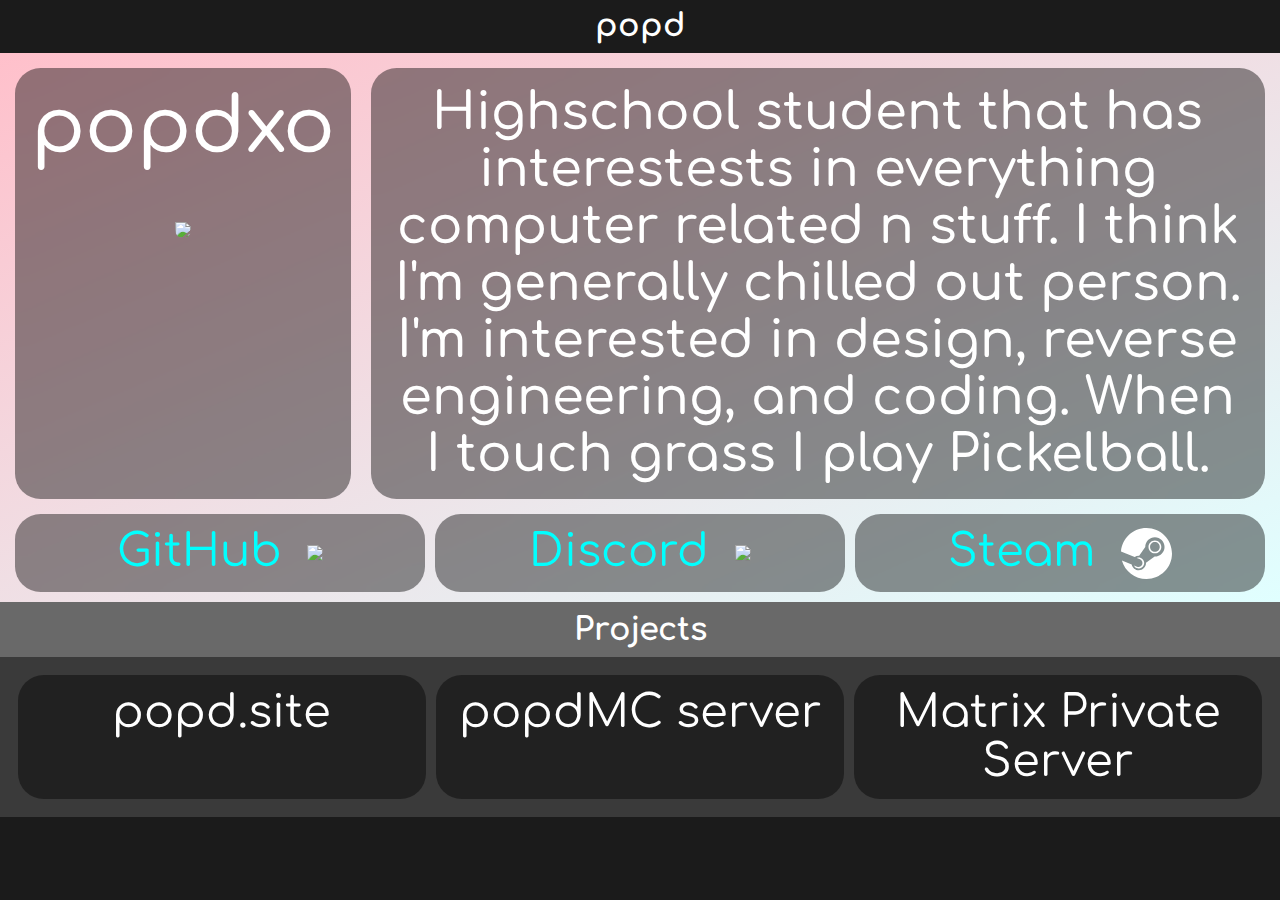
==== popdxo/index.html @ 76947ba2 "new file:   images/steam-icon.svg 	modified:   index.css 	modified:   index.html 	new file:   popdxo" ====
<!DOCTYPE html>
<html>
<head>
    <link rel="stylesheet" href="/index.css">
    <link href='https://fonts.googleapis.com/css?family=Comfortaa' rel='stylesheet'>
    <title>popd</title>
</head>
<body>
    <h1>popd</h1>
    <div class="introdiv" style="background-image: linear-gradient(to bottom right, pink, lightcyan); margin-top:10px">
        <div class="flex" style="padding: 5px;">
            <div class="frostedglass introtext" style="margin: 10px; font-size: 6vw;">popdxo
                <img src="https://avatars.githubusercontent.com/u/63986294?v=4" style="border-radius:2vw; width: 27vw; padding-top: 1vw;">
            </div>
            <div class="frostedglass introtext" style="margin: 10px;">
                Highschool student that has interestests in everything computer related n stuff. I think I'm generally chilled out person. I'm interested in design, reverse engineering, and coding. When I touch grass I play Pickelball.
            </div>
        </div>
        <div class="flex" style="margin: -5px 10px 0 10px; padding-bottom: 5px;">
            <a href="https://github.com/popdxo" class="frostedglass linkbutton">GitHub
                <img src="/images/github-mark-white.svg" class="linkicon">
            </a>
            <a href="https://discordapp.com/users/445022016060260358/" class="frostedglass linkbutton">Discord
                <img src="/images/discord-mark-white.svg" class="linkicon">
            </a>
            <a href="https://steamcommunity.com/id/popdxo/" class="frostedglass linkbutton">Steam
                <img src="/images/steam-icon.svg" class="linkicon">
            </a>
        </div>
    </div>
    <div class="introdiv" style="background-color: dimgray;"><h1 style="font-family: Comfortaa; padding: 10px;">Projects</h1></div>
    <div class="introdiv flex" style="background-color: rgb(58,58,58); padding: 1vw;">
        <p class="frostedglass linkbutton kms">popd.site</p>
        <p class="frostedglass linkbutton kms">popdMC server</p>
        <p class="frostedglass linkbutton kms">Matrix Private Server</p>
    </div>
</html>
---- index.css ----
body {
    background-color: rgb(27, 27, 27);
}

h1 {
    color: rgb(255, 255, 255);
    text-align: center;

    font-family: "Comfortaa", sans-serif;
    font-weight: 800;
    margin:auto;
}
.introdiv {
    background-size: cover;
    background-position: center;
    background-repeat: no-repeat;
    margin: 0 -8px;
}
.introtext {
    text-align: center;
    color: white;
    font-family: "Comfortaa", sans-serif;
    font-weight: 500;
    font-size: 4vw;
    margin: auto;
}

.frostedglass {
    background-color: rgba(0, 0, 0, 0.425);
    backdrop-filter: blur(10px);
    border: solid rgba(0, 0, 0, 0);
    border-radius: 2vw;
    padding: 1vw;
    
}
.linkbutton {
    font-family: "Comfortaa", sans-serif;
    color:aqua;
    text-decoration: none;
    text-align: center;
    font-size: 3.5vw;
    margin: .4vw;
    padding:.78vw;
    display:block;
    flex:1;
} 
.linkicon{
    vertical-align: middle;
    padding-left: 1vw;
    width: 4vw;
}
.flex{
    display:flex;
    align-items: stretch;
    justify-content: center;
}
/* styling this made me actually want to end it*/
.kms{
    color: white;
}
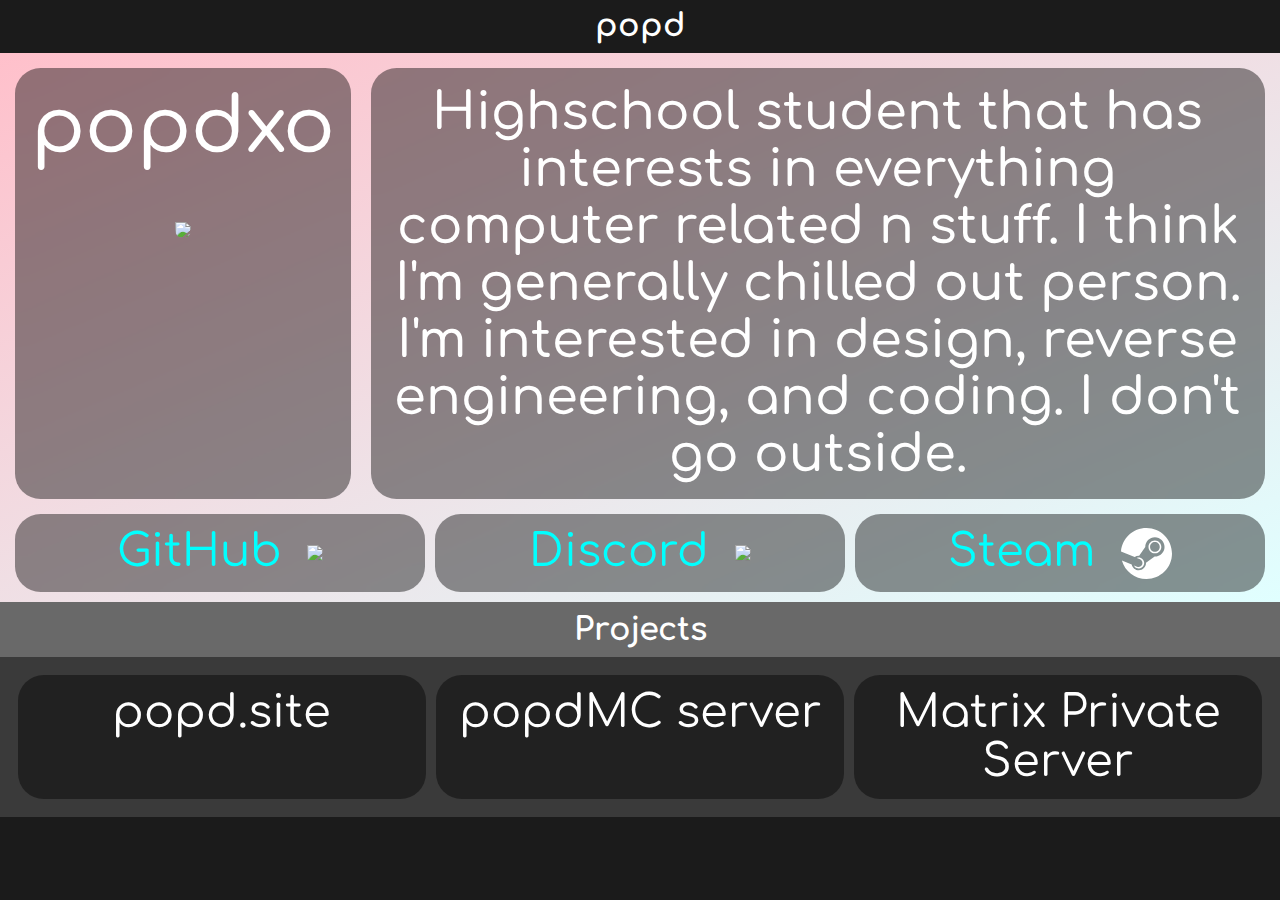
==== commit 5060b2fa: "Update index.html" ====
--- a/popdxo/index.html
+++ b/popdxo/index.html
@@ -1,7 +1,7 @@
 <!DOCTYPE html>
 <html>
 <head>
-    <link rel="stylesheet" href="/index.css">
+    <link rel="stylesheet" href="../index.css">
     <link href='https://fonts.googleapis.com/css?family=Comfortaa' rel='stylesheet'>
     <title>popd</title>
 </head>
@@ -13,18 +13,18 @@
                 <img src="https://avatars.githubusercontent.com/u/63986294?v=4" style="border-radius:2vw; width: 27vw; padding-top: 1vw;">
             </div>
             <div class="frostedglass introtext" style="margin: 10px;">
-                Highschool student that has interestests in everything computer related n stuff. I think I'm generally chilled out person. I'm interested in design, reverse engineering, and coding. When I touch grass I play Pickelball.
+                Highschool student that has interests in everything computer related n stuff. I think I'm generally chilled out person. I'm interested in design, reverse engineering, and coding. I don't go outside.
             </div>
         </div>
         <div class="flex" style="margin: -5px 10px 0 10px; padding-bottom: 5px;">
             <a href="https://github.com/popdxo" class="frostedglass linkbutton">GitHub
-                <img src="/images/github-mark-white.svg" class="linkicon">
+                <img src="../images/github-mark-white.svg" class="linkicon">
             </a>
             <a href="https://discordapp.com/users/445022016060260358/" class="frostedglass linkbutton">Discord
-                <img src="/images/discord-mark-white.svg" class="linkicon">
+                <img src="../images/discord-mark-white.svg" class="linkicon">
             </a>
             <a href="https://steamcommunity.com/id/popdxo/" class="frostedglass linkbutton">Steam
-                <img src="/images/steam-icon.svg" class="linkicon">
+                <img src="../images/steam-icon.svg" class="linkicon">
             </a>
         </div>
     </div>
